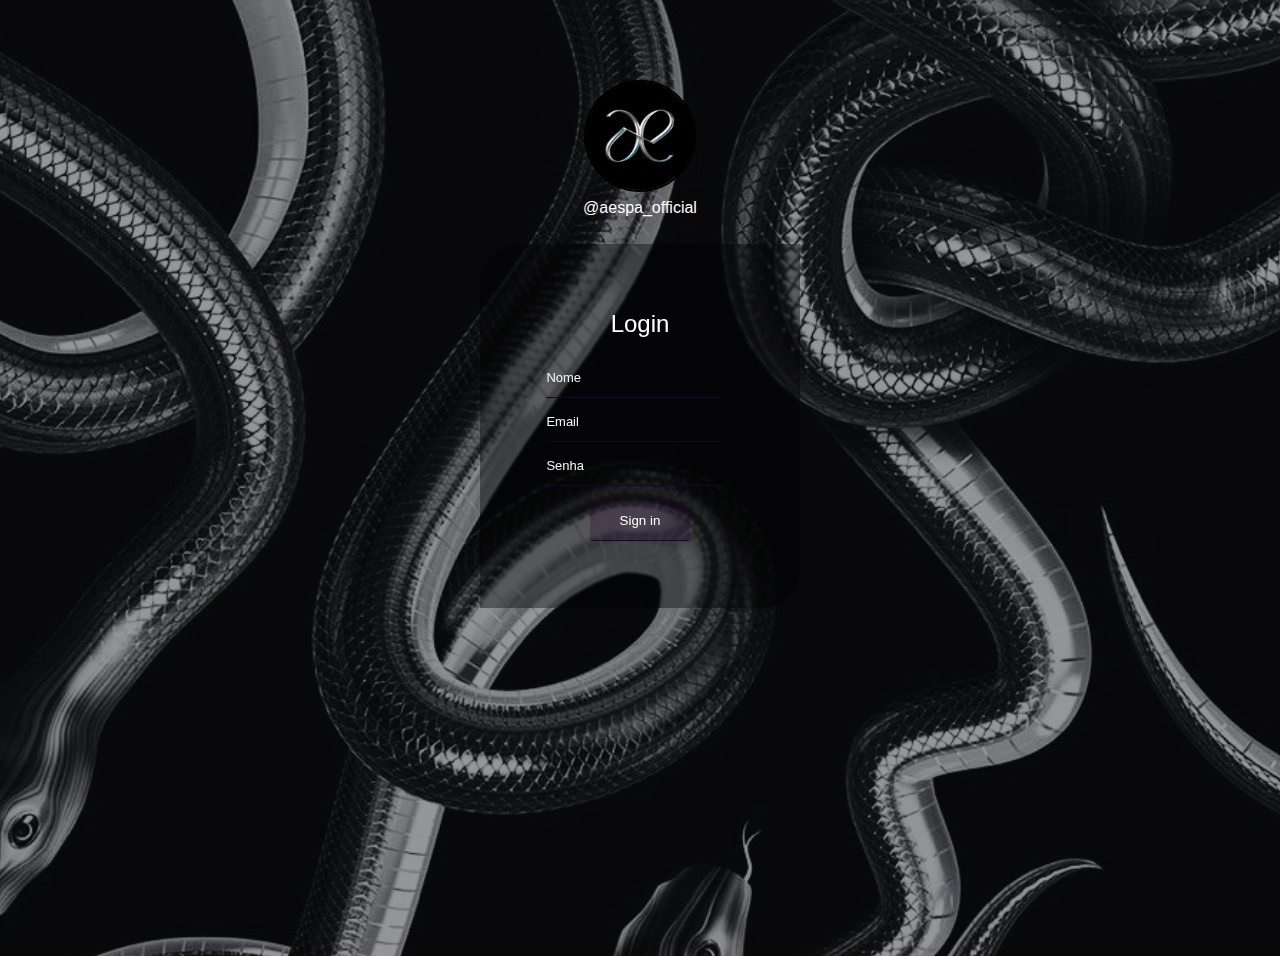
==== index.html @ 81af2130 "first commit" ====
<!DOCTYPE html>
<html lang="pt-br">
<head>
    <link href="https://fonts.cdnfonts.com/css/aspace" rel="stylesheet">
    <link href="https://fonts.cdnfonts.com/css/grabstein-sans-ce" rel="stylesheet">
                

    <meta charset="UTF-8">
    <meta name="viewport" content="width=device-width, initial-scale=1.0">
    <link rel="stylesheet" href="style.css">
    <title>Document</title>
</head>
<body>

    <div class="container">
        <div class="profile">
            <img src="/imgs/aespa-logo.jpg" alt="imagem logo do grupo de kpop AESPA">
            <p>  <a href="https://instagram.com/aespa_official">@aespa_official</a></p>
        </div> 
      
 

    <div class="loginPage">
            
     <form>
        <h2>Login</h2>
        <label for="Nome"></label>
        <input type="text" placeholder="Nome">

        <label for="Email"></label>
        <input type="text" placeholder="Email">
        
        <label for="Senha"></label>
        <input type="password" placeholder="Senha">
     
        <input type="button" class="button" value="Sign in" onclick="Mainpage.html">
      
     </form>
   

    </div>
    
    <div id="socialLinks">
        <a href="https://www.youtube.com/channel/UC9GtSLeksfK4yuJ_g1lgQbg" target="_blank">
        <ion-icon name="logo-youtube"></ion-icon>
    </a>

    <a href="https://instagram.com/aespa_official" target="_blank">

        <ion-icon name="logo-instagram"></ion-icon>
        </a>

       
        <a href="https://open.spotify.com/intl-pt/artist/6YVMFz59CuY7ngCxTxjpxE?si=UYVdGyjVTtq5ala7synUvw" target="_blank">
        <ion-icon name="musical-notes-outline"></ion-icon>
    </a>
    <a href="https://twitter.com/aespa_official" target="_blank">
        <ion-icon name="logo-twitter"></ion-icon>
    </a>
</div>
                
<footer>
    <img src="aespa_emblems__white__by_d3armoon_dewxcyi.png" alt="">
</footer>

</div>
<script type="module" src="https://unpkg.com/ionicons@7.1.0/dist/ionicons/ionicons.esm.js"></script>
<script nomodule src="https://unpkg.com/ionicons@7.1.0/dist/ionicons/ionicons.js"></script>
</body>
</html>
---- style.css ----
* {
  padding: 0;
  margin: 0;
  box-sizing: border-box;
}

body {
  height: 100vh;
  background: url(imgs/conrracinzasvg.svg) no-repeat top center/cover;
}
/* falta por a fonte */

body * {
  color: white;

  
}

.container {
  width: 380px;
  

  margin: 56px auto 0;
  padding: 0 24px;

}

.profile {
  
  text-align: center;
  padding: 24px;
  margin: 0;

  font-family: "a•space", sans-serif;
  font-family: "a•space Light", sans-serif;
  font-family: "a•space light", sans-serif;
}

.profile img {
  border-radius: 50%;
  width: 112px;
  border: solid 2px rgb(0, 0, 0);
  align-items: center;
  justify-content: center;

  transition: 2s;
}
.profile img:hover {
  border: solid 2px rgb(255, 255, 255);
}

.profile a {
  text-decoration: none;
  font-weight: 500;
  line-height: 24px;
  margin-top: 8px;
}


.loginPage{

 display: flex;
flex-direction: column;
width: 320px;
margin: auto;

padding: 20%;


font-family: 'Grabstein Sans CE', sans-serif;
border-radius: 14% 0% 12% 10% / 10% 4% 10% 0%  ;
background-color: rgba(0, 0, 0, 0.39);
-webkit-backdrop-filter:blur(4px) ;
backdrop-filter: blur(1px);
                                                

}

form h2{
  text-align: center;
  padding:0 ;
  margin: 0;
  font-weight: 500;
  
  margin-bottom: 20px;

}

.loginPage label{
  display: flex;
   font-size: 2.3em;
  font-weight: 600;
  margin: 0;
  margin-top: 4px;
 
 
}
.loginPage input {
  height: 40px;
  background: none;
  color: white;

 text-align: center;
  border: none;
  border-bottom: 1px solid rgb(31, 1, 48);
  background: blur(40%);
  

}

::placeholder{
  text-align: left;
  font-size: 13px;
  color: whitesmoke;
}

.loginPage .button {


color: rgb(255, 255, 255);

background-color: rgba(31, 1, 48, 0.26);

border-radius: 4px;
padding: 10px 30px;
display: block;
margin-left: auto;
margin-right: auto;
margin-top: 15px;
}
/* LINKS */
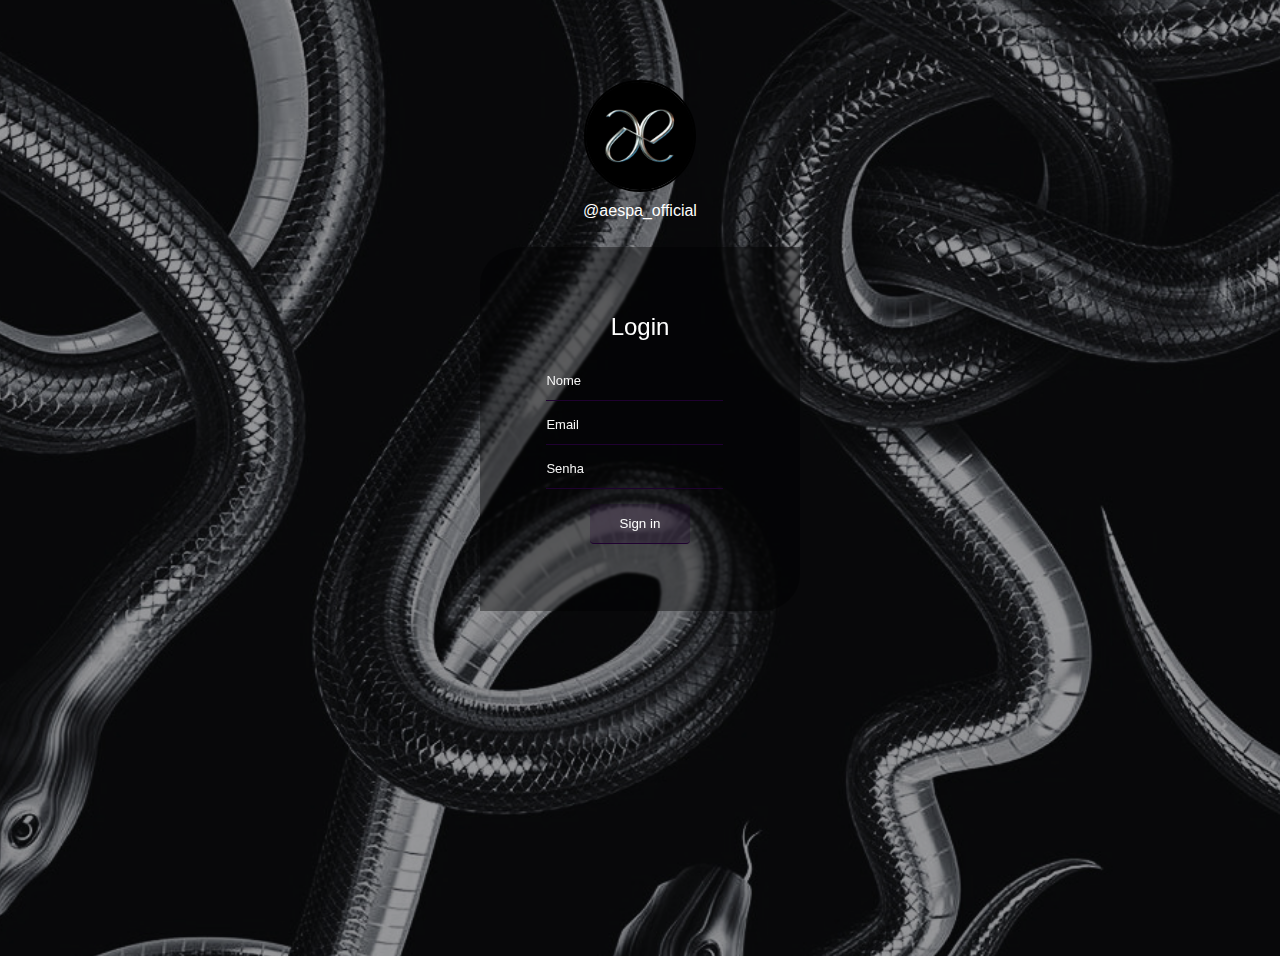
==== commit c6d34789: "." ====
--- a/index.html
+++ b/index.html
@@ -1,70 +1,109 @@
+
+
+
 <!DOCTYPE html>
 <html lang="pt-br">
-<head>
-    <link href="https://fonts.cdnfonts.com/css/aspace" rel="stylesheet">
-    <link href="https://fonts.cdnfonts.com/css/grabstein-sans-ce" rel="stylesheet">
-                
+  <head>
+    <link href="https://fonts.cdnfonts.com/css/aspace" rel="stylesheet" />
+    <link
+      href="https://fonts.cdnfonts.com/css/grabstein-sans-ce"
+      rel="stylesheet"
+    />
 
-    <meta charset="UTF-8">
-    <meta name="viewport" content="width=device-width, initial-scale=1.0">
-    <link rel="stylesheet" href="style.css">
-    <title>Document</title>
-</head>
-<body>
+    <meta charset="UTF-8" />
+    <meta name="viewport" content="width=device-width, initial-scale=1.0" />
+    <link rel="stylesheet" href="style.css" />
+    <link rel="stylesheet" href="MainPage.html" />
+    <title>loginPage</title>
+  </head>
+  <body>
+    <div class="container">
+      <div class="profile">
+        <a href="?pagina=home">
+        <img
+          src="/imgs/aespa-logo.jpg"
+          alt="imagem logo do grupo de kpop AESPA"
+        />
+        </a>
+        <p>
+          <a href="https://instagram.com/aespa_official">@aespa_official</a>
+        </p>
+      </div>
 
-    <div class="container">
-        <div class="profile">
-            <img src="/imgs/aespa-logo.jpg" alt="imagem logo do grupo de kpop AESPA">
-            <p>  <a href="https://instagram.com/aespa_official">@aespa_official</a></p>
-        </div> 
-      
- 
+      <div class="loginPage">
+        <form>
+          <h2>Login</h2>
+          <label for="Nome"></label>
+          <input type="text" placeholder="Nome" name="nome" required/>
 
-    <div class="loginPage">
-            
-     <form>
-        <h2>Login</h2>
-        <label for="Nome"></label>
-        <input type="text" placeholder="Nome">
+          <label for="Email"></label>
+          <input type="text" placeholder="Email" name="email" required/>
 
-        <label for="Email"></label>
-        <input type="text" placeholder="Email">
-        
-        <label for="Senha"></label>
-        <input type="password" placeholder="Senha">
-     
-        <input type="button" class="button" value="Sign in" onclick="Mainpage.html">
-      
-     </form>
-   
+          <label for="Senha"></label>
+          <input type="password" placeholder="Senha" name="senha" required/>
 
-    </div>
-    
-    <div id="socialLinks">
-        <a href="https://www.youtube.com/channel/UC9GtSLeksfK4yuJ_g1lgQbg" target="_blank">
-        <ion-icon name="logo-youtube"></ion-icon>
-    </a>
+          <a href="MainPage.html" style="text-decoration: none"> <input type="button" class="button" value="Sign in"/></a>
+        </form>
+      </div>
 
-    <a href="https://instagram.com/aespa_official" target="_blank">
-
-        <ion-icon name="logo-instagram"></ion-icon>
+      <div id="socialLinks">
+        <a
+          href="https://www.youtube.com/channel/UC9GtSLeksfK4yuJ_g1lgQbg"
+          target="_blank"
+        >
+          <ion-icon name="logo-youtube"></ion-icon>
         </a>
 
-       
-        <a href="https://open.spotify.com/intl-pt/artist/6YVMFz59CuY7ngCxTxjpxE?si=UYVdGyjVTtq5ala7synUvw" target="_blank">
-        <ion-icon name="musical-notes-outline"></ion-icon>
-    </a>
-    <a href="https://twitter.com/aespa_official" target="_blank">
-        <ion-icon name="logo-twitter"></ion-icon>
-    </a>
-</div>
-                
-<footer>
-    <img src="aespa_emblems__white__by_d3armoon_dewxcyi.png" alt="">
-</footer>
+        <a href="https://instagram.com/aespa_official" target="_blank">
+          <ion-icon name="logo-instagram"></ion-icon>
+        </a>
 
-</div>
-<script type="module" src="https://unpkg.com/ionicons@7.1.0/dist/ionicons/ionicons.esm.js"></script>
-<script nomodule src="https://unpkg.com/ionicons@7.1.0/dist/ionicons/ionicons.js"></script>
-</body>
-</html>+        <a
+          href="https://open.spotify.com/intl-pt/artist/6YVMFz59CuY7ngCxTxjpxE?si=UYVdGyjVTtq5ala7synUvw"
+          target="_blank"
+        >
+          <ion-icon name="musical-notes-outline"></ion-icon>
+        </a>
+        <a href="https://twitter.com/aespa_official" target="_blank">
+          <ion-icon name="logo-twitter"></ion-icon>
+        </a>
+      </div>
+
+      <footer>
+        <img src="aespa_emblems__white__by_d3armoon_dewxcyi.png" alt="" />
+      </footer>
+    </div>
+  
+
+    <?php
+
+if (!isset($_GET['pagina'])) {
+    include("views/home.php");
+}
+else{
+   
+   $link = $_GET['pagina'];
+   switch($link){
+    case "downloads";
+    include("views/downloads.php");
+    break;
+    case "envio";
+    include("views/envio.php");
+    break;      
+    case "logar";
+    include("views/logar.php");
+    break; 
+    case "verificar":
+        include("views/verifica_login.php");
+        break;
+        case "home":
+            include("views/home.php");
+            break;
+
+    
+ }
+    
+} ?>
+
+  </body>
+</html>
--- a/style.css
+++ b/style.css
@@ -116,7 +116,6 @@
 
 .loginPage .button {
 
-
 color: rgb(255, 255, 255);
 
 background-color: rgba(31, 1, 48, 0.26);
@@ -127,6 +126,20 @@
 margin-left: auto;
 margin-right: auto;
 margin-top: 15px;
+
+transition: 0.4s both;
 }
+
+
+
+.loginPage .button:hover{
+
+
+background-color: rgb(18, 1, 34);
+}
+
+
+
+
 /* LINKS */
 
